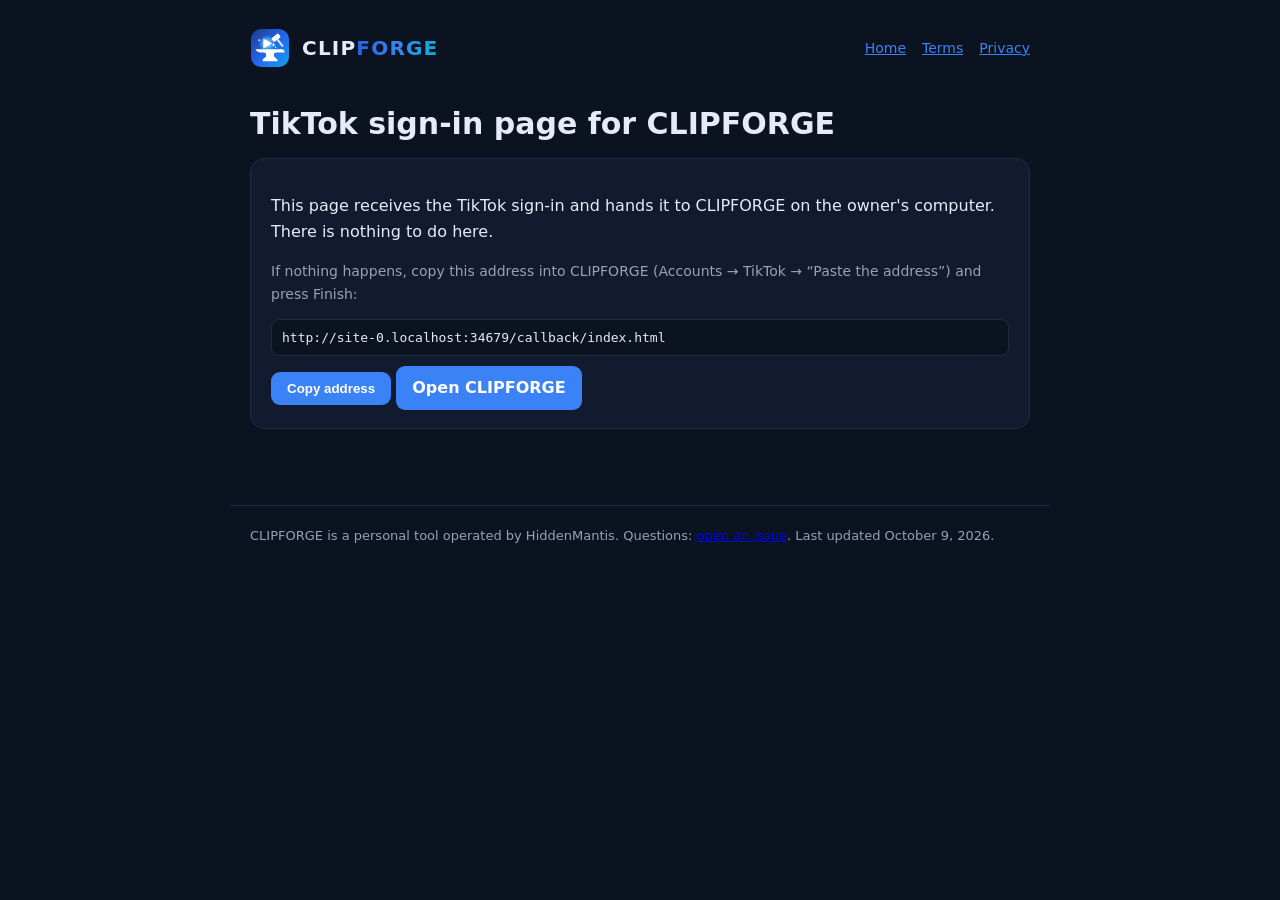
==== callback/index.html @ 17f2f952 "CLIPFORGE app site: home, terms, privacy, TikTok callback Co-Authored-By: Claude Opus 5.5 <noreply@a" ====
<!doctype html><html lang="en"><head><meta charset="utf-8"><meta name="viewport" content="width=device-width,initial-scale=1"><link rel="icon" href="../logo.svg"><link rel="stylesheet" href="../style.css"><title>Connecting… — CLIPFORGE</title></head><body><header><img src="../logo.svg" alt=""><a class="brand" href="../">CLIP<i>FORGE</i></a><nav><a href="../">Home</a><a href="../terms.html">Terms</a><a href="../privacy.html">Privacy</a></nav></header><main>
<h1 id="h">Connecting your account…</h1>
<div class="card" id="box">
<p id="msg">Sending the sign-in back to CLIPFORGE on this computer.</p>
<p class="muted">If nothing happens, copy this address into CLIPFORGE (Accounts → TikTok → “Paste the address”) and press Finish:</p>
<input id="addr" readonly onclick="this.select()"><button id="copy">Copy address</button>
<a class="btn" id="go" href="#">Open CLIPFORGE</a>
</div>
<script>
const q = new URLSearchParams(location.search), addr = document.getElementById("addr");
addr.value = location.href;
document.getElementById("copy").onclick = () => { addr.select(); navigator.clipboard?.writeText(location.href); document.getElementById("copy").textContent = "Copied"; };
const port = q.get("port") || localStorage.getItem("clipforgePort") || "8765";
const target = `http://127.0.0.1:${port}/oauth/tiktok${location.search}`;
document.getElementById("go").href = target;
if (q.get("error")) {
  document.getElementById("h").textContent = "Sign-in was cancelled";
  document.getElementById("msg").textContent = "TikTok said: " + (q.get("error_description") || q.get("error")) + ". Go back to CLIPFORGE and press Connect again.";
} else if (q.get("code")) {
  setTimeout(() => { location.href = target; }, 600);
} else {
  document.getElementById("h").textContent = "TikTok sign-in page for CLIPFORGE";
  document.getElementById("msg").textContent = "This page receives the TikTok sign-in and hands it to CLIPFORGE on the owner's computer. There is nothing to do here.";
}
</script>
</main><footer>CLIPFORGE is a personal tool operated by HiddenMantis. Questions: <a href="https://github.com/HiddenMantis-dev/clipforge-app/issues">open an issue</a>. Last updated October 9, 2026.</footer></body></html>
---- style.css ----
:root { --bg: #0b1220; --panel: #111a2e; --line: #1f2a44; --text: #e6ecf7; --muted: #94a3b8; --accent: #3b82f6; }
* { box-sizing: border-box; }
body { margin: 0; font: 16px/1.6 system-ui, -apple-system, "Segoe UI", Roboto, sans-serif; background: var(--bg); color: var(--text); }
header { display: flex; align-items: center; gap: 12px; max-width: 820px; margin: 0 auto; padding: 28px 20px 8px; }
header img { width: 40px; height: 40px; }
header a.brand { font-weight: 800; letter-spacing: .06em; color: var(--text); text-decoration: none; font-size: 20px; }
header a.brand i { font-style: normal; background: linear-gradient(90deg, #2563eb, #3b82f6, #06b6d4); -webkit-background-clip: text; background-clip: text; color: transparent; }
nav { margin-left: auto; display: flex; gap: 16px; font-size: 14px; }
nav a, main a { color: var(--accent); }
main { max-width: 820px; margin: 0 auto; padding: 12px 20px 60px; }
h1 { font-size: 30px; line-height: 1.2; margin: 18px 0 8px; } h2 { font-size: 19px; margin: 28px 0 6px; }
.card { background: var(--panel); border: 1px solid var(--line); border-radius: 14px; padding: 18px 20px; margin: 16px 0; }
.muted { color: var(--muted); font-size: 14px; }
code, input { font: 13px ui-monospace, Menlo, Consolas, monospace; }
input { width: 100%; padding: 10px; border-radius: 8px; border: 1px solid var(--line); background: #0b1220; color: var(--text); }
button, .btn { display: inline-block; margin-top: 10px; padding: 9px 16px; border: 0; border-radius: 9px; background: var(--accent); color: #fff; font-weight: 600; cursor: pointer; text-decoration: none; }
footer { max-width: 820px; margin: 0 auto; padding: 20px; color: var(--muted); font-size: 13px; border-top: 1px solid var(--line); }
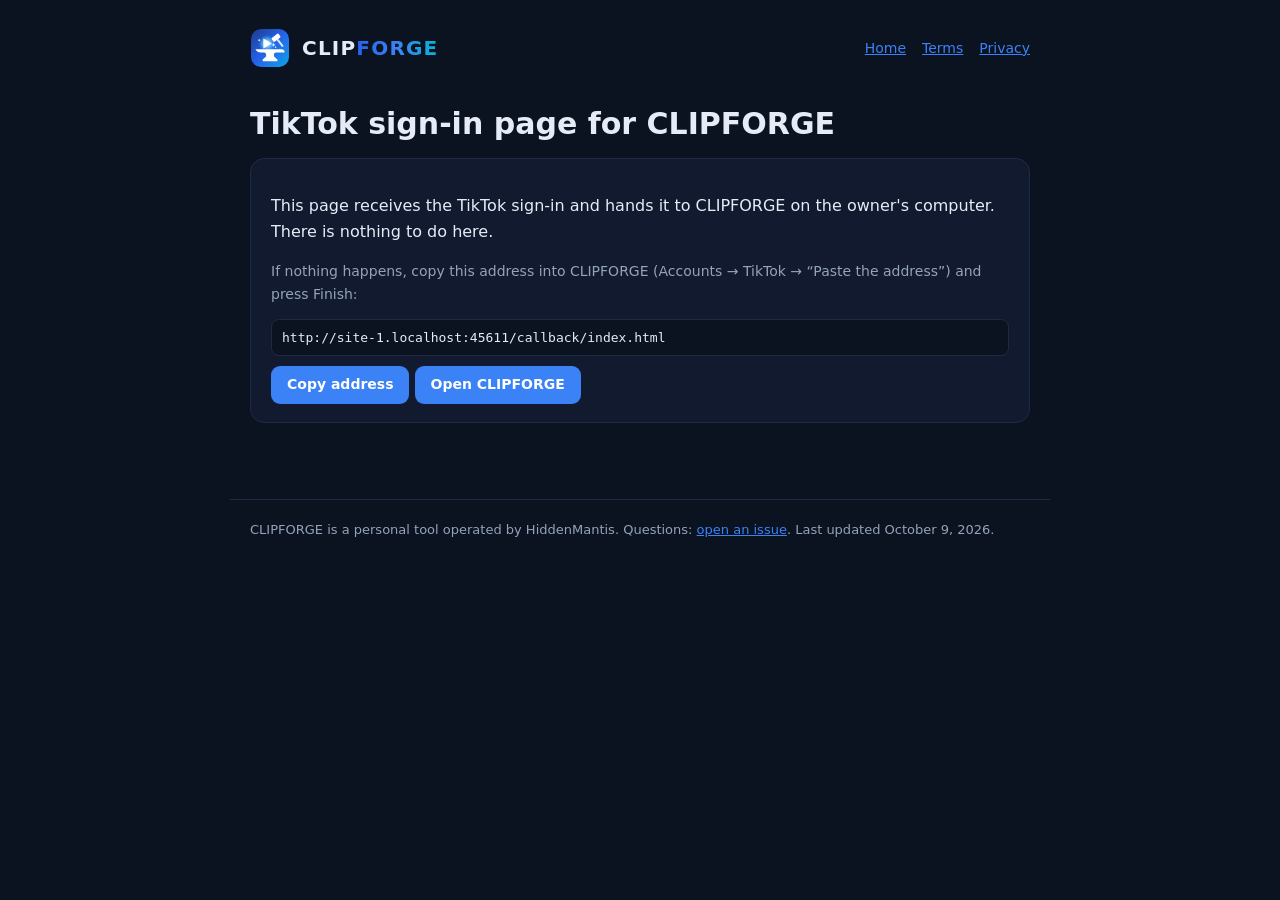
==== commit 9113db20: "Even buttons, footer link colour Co-Authored-By: Claude Opus 5.5 <noreply@anthropic.com>" ====
--- a/callback/index.html
+++ b/callback/index.html
@@ -4,7 +4,7 @@
 <p id="msg">Sending the sign-in back to CLIPFORGE on this computer.</p>
 <p class="muted">If nothing happens, copy this address into CLIPFORGE (Accounts → TikTok → “Paste the address”) and press Finish:</p>
 <input id="addr" readonly onclick="this.select()"><button id="copy">Copy address</button>
-<a class="btn" id="go" href="#">Open CLIPFORGE</a>
+ <a class="btn" id="go" href="#">Open CLIPFORGE</a>
 </div>
 <script>
 const q = new URLSearchParams(location.search), addr = document.getElementById("addr");
--- a/style.css
+++ b/style.css
@@ -6,12 +6,12 @@
 header a.brand { font-weight: 800; letter-spacing: .06em; color: var(--text); text-decoration: none; font-size: 20px; }
 header a.brand i { font-style: normal; background: linear-gradient(90deg, #2563eb, #3b82f6, #06b6d4); -webkit-background-clip: text; background-clip: text; color: transparent; }
 nav { margin-left: auto; display: flex; gap: 16px; font-size: 14px; }
-nav a, main a { color: var(--accent); }
+nav a, main a, footer a { color: var(--accent); }
 main { max-width: 820px; margin: 0 auto; padding: 12px 20px 60px; }
 h1 { font-size: 30px; line-height: 1.2; margin: 18px 0 8px; } h2 { font-size: 19px; margin: 28px 0 6px; }
 .card { background: var(--panel); border: 1px solid var(--line); border-radius: 14px; padding: 18px 20px; margin: 16px 0; }
 .muted { color: var(--muted); font-size: 14px; }
 code, input { font: 13px ui-monospace, Menlo, Consolas, monospace; }
 input { width: 100%; padding: 10px; border-radius: 8px; border: 1px solid var(--line); background: #0b1220; color: var(--text); }
-button, .btn { display: inline-block; margin-top: 10px; padding: 9px 16px; border: 0; border-radius: 9px; background: var(--accent); color: #fff; font-weight: 600; cursor: pointer; text-decoration: none; }
+button, .btn { display: inline-block; font: 600 14px/1.4 system-ui, sans-serif; vertical-align: middle; margin-top: 10px; padding: 9px 16px; border: 0; border-radius: 9px; background: var(--accent); color: #fff; font-weight: 600; cursor: pointer; text-decoration: none; }
 footer { max-width: 820px; margin: 0 auto; padding: 20px; color: var(--muted); font-size: 13px; border-top: 1px solid var(--line); }
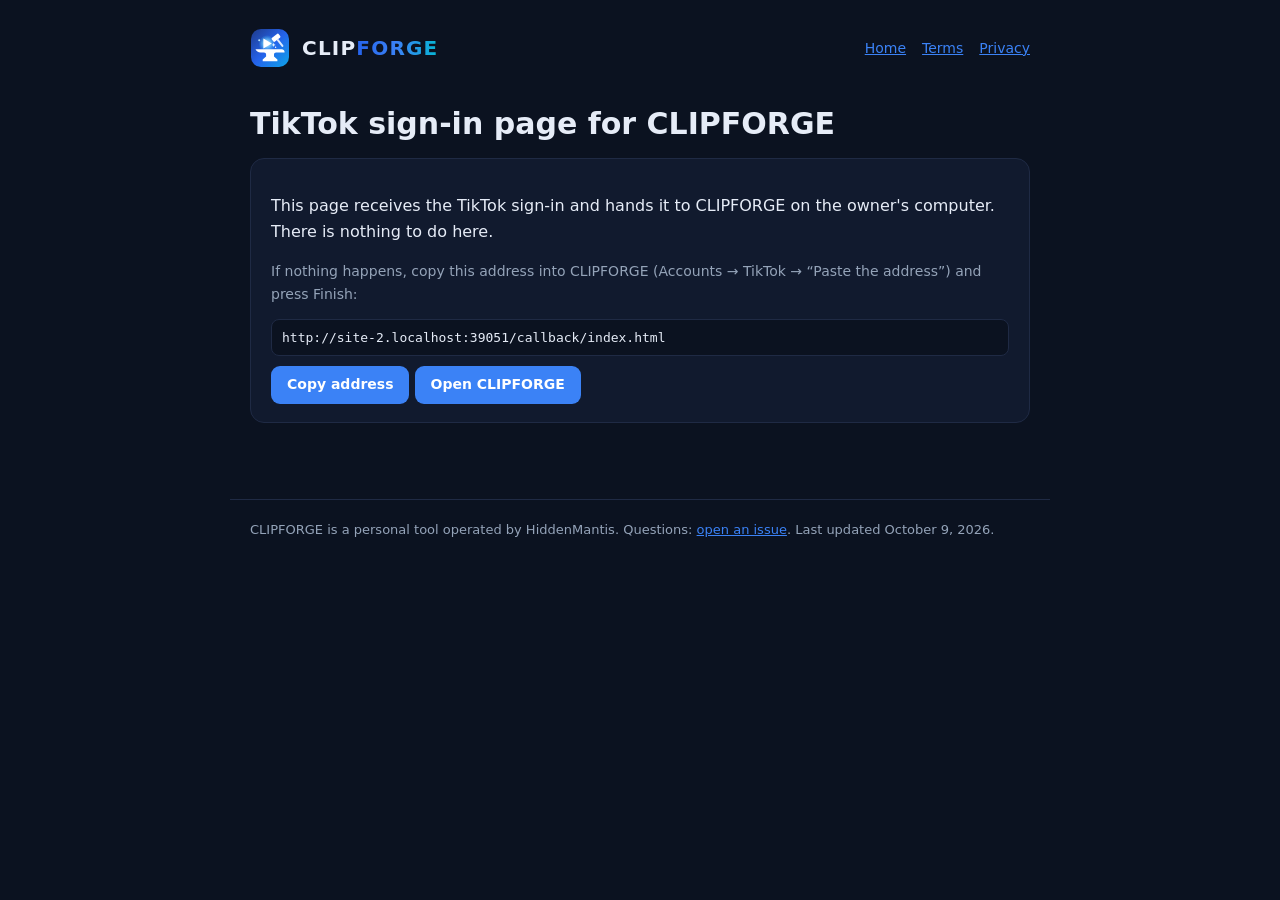
==== commit afc9942a: "Callback: default CLIPFORGE port 8780 Co-Authored-By: Claude Opus 5.5 <noreply@anthropic.com>" ====
--- a/callback/index.html
+++ b/callback/index.html
@@ -10,7 +10,7 @@
 const q = new URLSearchParams(location.search), addr = document.getElementById("addr");
 addr.value = location.href;
 document.getElementById("copy").onclick = () => { addr.select(); navigator.clipboard?.writeText(location.href); document.getElementById("copy").textContent = "Copied"; };
-const port = q.get("port") || localStorage.getItem("clipforgePort") || "8765";
+const port = q.get("port") || localStorage.getItem("clipforgePort") || "8780";
 const target = `http://127.0.0.1:${port}/oauth/tiktok${location.search}`;
 document.getElementById("go").href = target;
 if (q.get("error")) {
